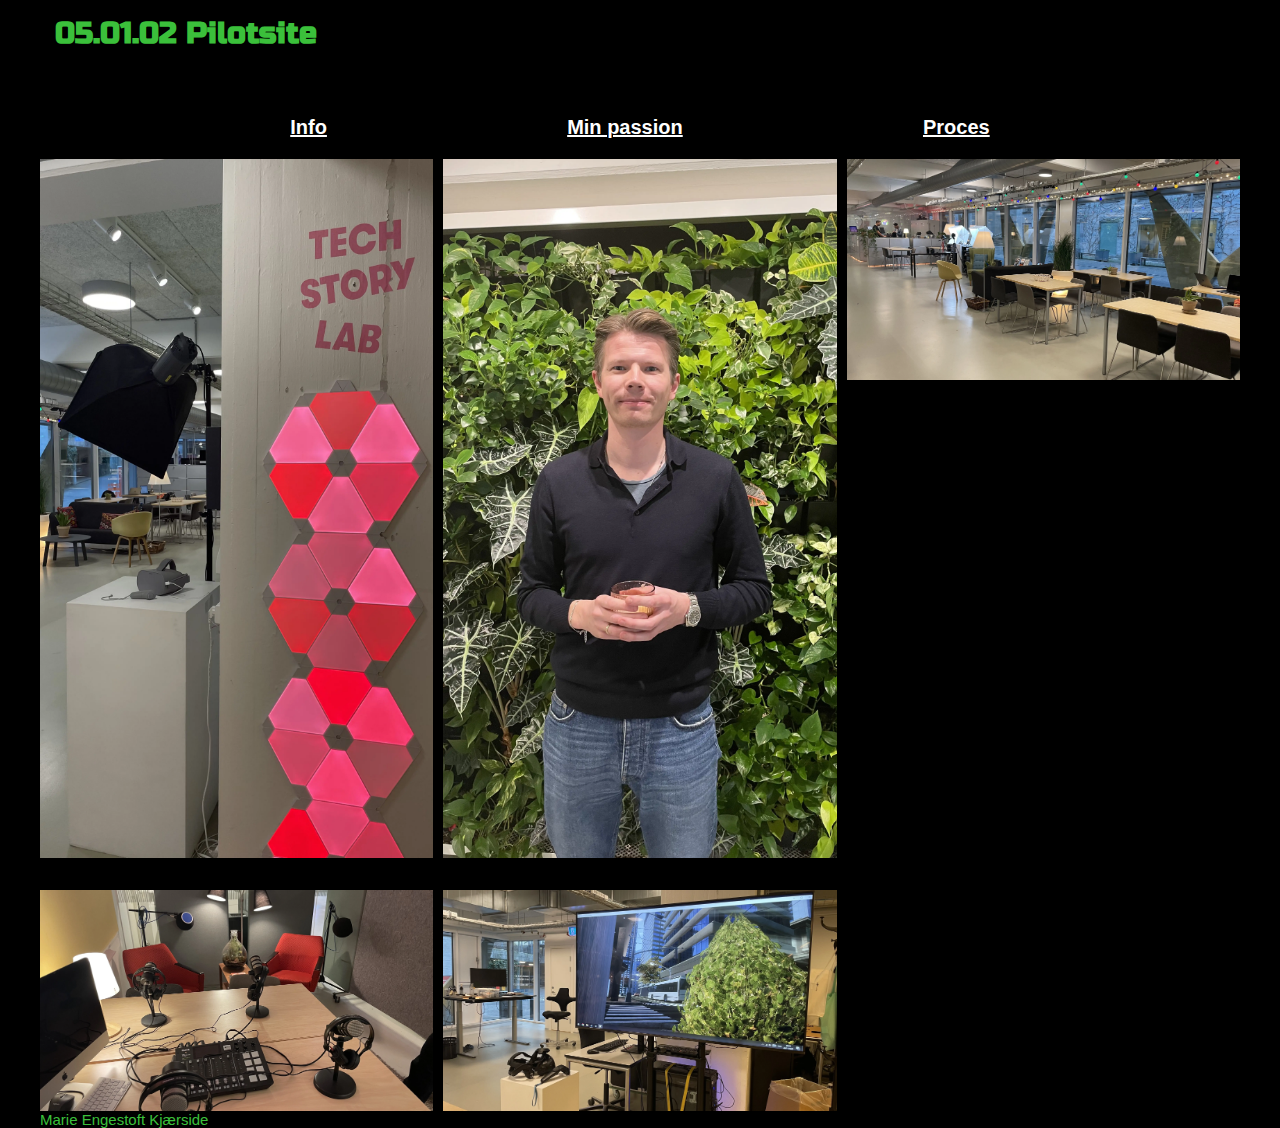
==== index.html @ ae7cff58 "init" ====
<!DOCTYPE html>
<html lang="da">
  <head>
    <meta charset="UTF-8" />
    <meta http-equiv="X-UA-Compatible" content="IE=edge" />
    <meta name="viewport" content="width=device-width, initial-scale=1.0" />
    <title>05.01.02 Pilotsite</title>
    <link rel="stylesheet" href="style.css" />
    <link rel="icon" type="image/svg+xml" href="favicon.svg" />
  </head>
  <body>
    <h1>05.01.02 Pilotsite</h1>
    <header>
      <nav>
        <ul>
          <li><a href="index.html">Info</a></li>
          <li><a href="video.html">Min passion</a></li>
          <li><a href="proces.html">Proces</a></li>
        </ul>
      </nav>
    </header>
    <main>
      <div class="grid_1-1-1">
        <div>
          <img src="webp/storylab_blomst.webp" alt="Neonpink skilt" />
        </div>
        <div>
          <img class="span_2" src="webp/profillang.webp" alt="Profil billede" />
          <h3>Interview af Frederik Lehmann Rosling</h3>
        </div>
        <div>
          <img src="webp/lounge.webp" alt="Lounge område" />
        </div>
        <div>
          <img src="webp/lydstudie2.webp" alt="Lydstudie" />
        </div>
        <div>
          <img src="webp/vrskærm.webp" alt="VR skærm" />
        </div>
      </div>
    </main>
    <script src="script.js"></script>
  </body>
  <footer>Marie Engestoft Kjærside</footer>
</html>
---- style.css ----
* {
  padding: 0;
  margin: 0;
  box-sizing: border-box;
}
@font-face {
  font-family: RussoOne;
  src: url(RussoOne-Regular.ttf);
}
@font-face {
  font-family: Cabin;
  src: url(Cabin-VariableFont_wdth\wght.ttf);
}
img,
video {
  width: 100%;
  height: auto;
  display: block;
}
body {
  max-width: 1200px;
  margin-inline: auto;
  background-color: black;
}
/* Nav */
ul {
  display: flex;
  flex-flow: wrap;
  list-style: none;
  justify-content: space-evenly;
  padding: 20px;
  margin-top: 30px;
}
nav a {
  color: white;
  font-family: "Cabin", sans-serif;
  font-size: 20px;
  font-weight: bold;
  padding: 8px 10px 8px 10px;
}

/* Tekst */
h1 {
  color: rgb(59, 192, 59);
  font-family: "RussoOne", sans-serif;
  font-size: 30px;
  font-weight: bold;
  padding: 15px;
}
h2 {
  color: white;
  font-family: "RussoOne", sans-serif;
  font-size: 20px;
  font-weight: lighter;
  padding: 15px;
}
main p {
  font-family: "Cabin", sans-serif;
  color: white;
  font-size: 15px;
  font-weight: lighter;
}
footer {
  font-family: "Cabin", sans-serif;
  color: rgb(59, 192, 59);
  font-size: 15px;
  gap: 20px;
}

/* Info side */
@media (min-width: 800px) {
  .grid_1-1-1 {
    display: grid;
    grid-template-columns: 1fr 1fr 1fr;
    gap: 10px;
  }
  .span_2 {
    grid-row: span 2;
  }
}

/*Min passion */
iframe {
  width: 100%;
  height: auto;
  aspect-ratio: 16/9;
}
/*Proces*/
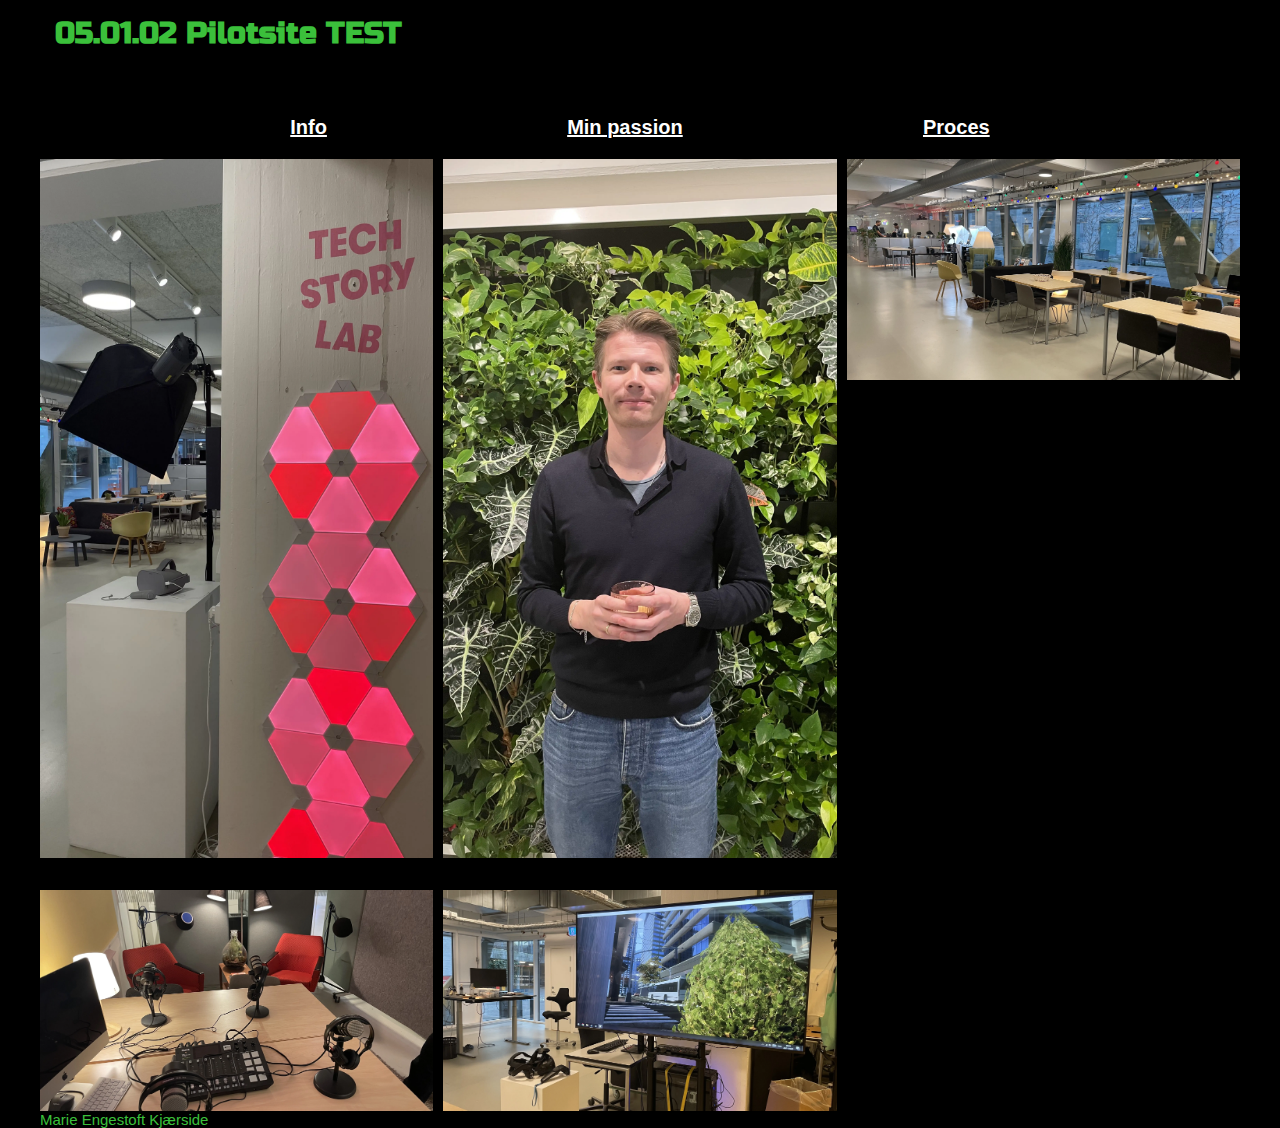
==== commit 5636b1c4: "TEST" ====
--- a/index.html
+++ b/index.html
@@ -9,7 +9,7 @@
     <link rel="icon" type="image/svg+xml" href="favicon.svg" />
   </head>
   <body>
-    <h1>05.01.02 Pilotsite</h1>
+    <h1>05.01.02 Pilotsite TEST</h1>
     <header>
       <nav>
         <ul>
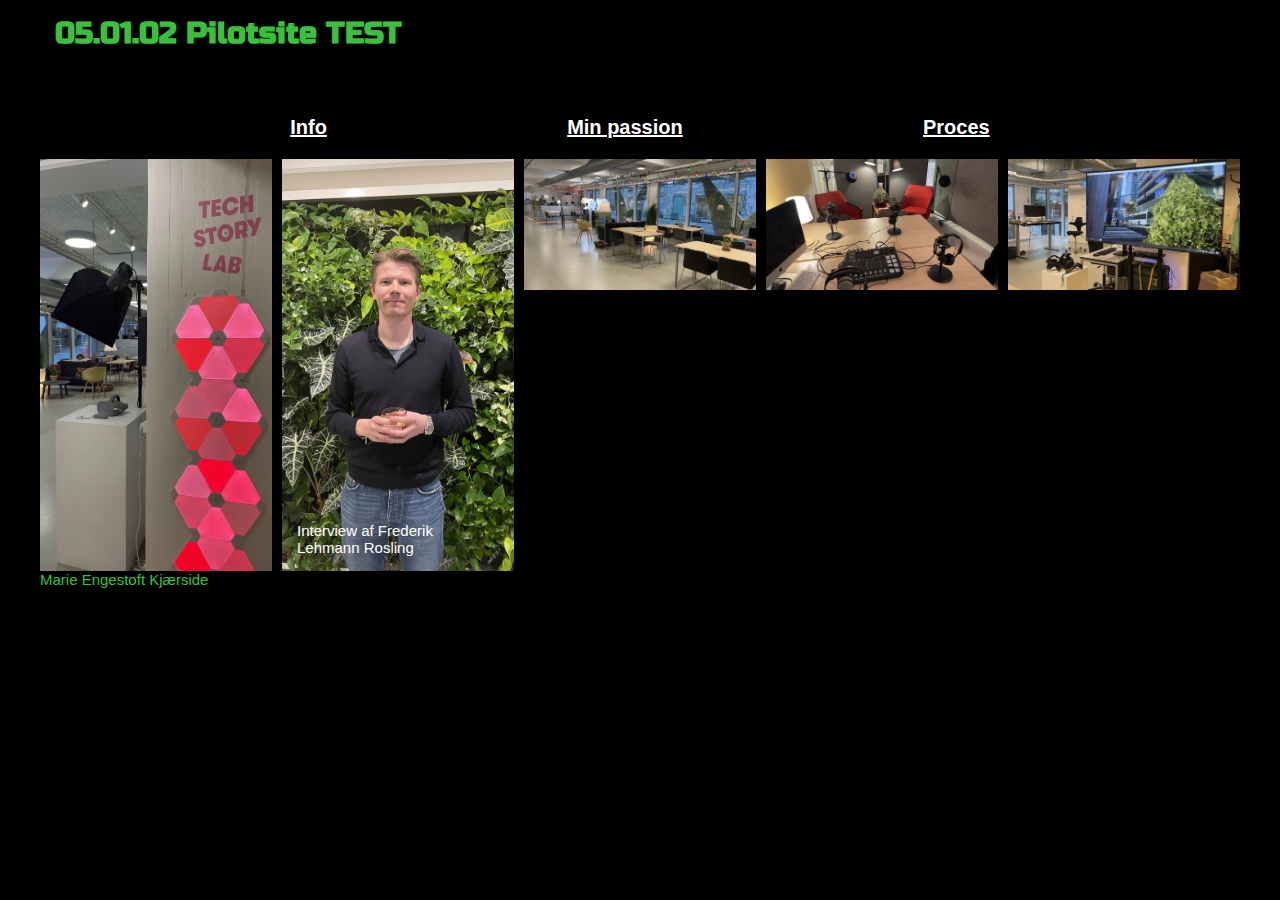
==== commit 34450860: "autofit + tekst img" ====
--- a/index.html
+++ b/index.html
@@ -24,7 +24,7 @@
         <div>
           <img src="webp/storylab_blomst.webp" alt="Neonpink skilt" />
         </div>
-        <div>
+        <div class="container">
           <img class="span_2" src="webp/profillang.webp" alt="Profil billede" />
           <h3>Interview af Frederik Lehmann Rosling</h3>
         </div>
--- a/style.css
+++ b/style.css
@@ -54,6 +54,13 @@
   font-weight: lighter;
   padding: 15px;
 }
+h3 {
+  color: white;
+  font-family: "Cabin", sans-serif;
+  font-size: 15px;
+  font-weight: lighter;
+  padding: 15px;
+}
 main p {
   font-family: "Cabin", sans-serif;
   color: white;
@@ -68,17 +75,25 @@
 }
 
 /* Info side */
-@media (min-width: 800px) {
-  .grid_1-1-1 {
-    display: grid;
-    grid-template-columns: 1fr 1fr 1fr;
-    gap: 10px;
-  }
-  .span_2 {
-    grid-row: span 2;
-  }
+
+.grid_1-1-1 {
+  display: grid;
+  grid-template-columns: repeat(auto-fit, minmax(200px, 1fr));
+  gap: 10px;
 }
-
+/*
+.span_2 {
+  grid-row: span 2;
+}
+*/
+.container {
+  display: grid;
+  place-items: end center;
+}
+img,
+h3 {
+  grid-area: 1/1;
+}
 /*Min passion */
 iframe {
   width: 100%;
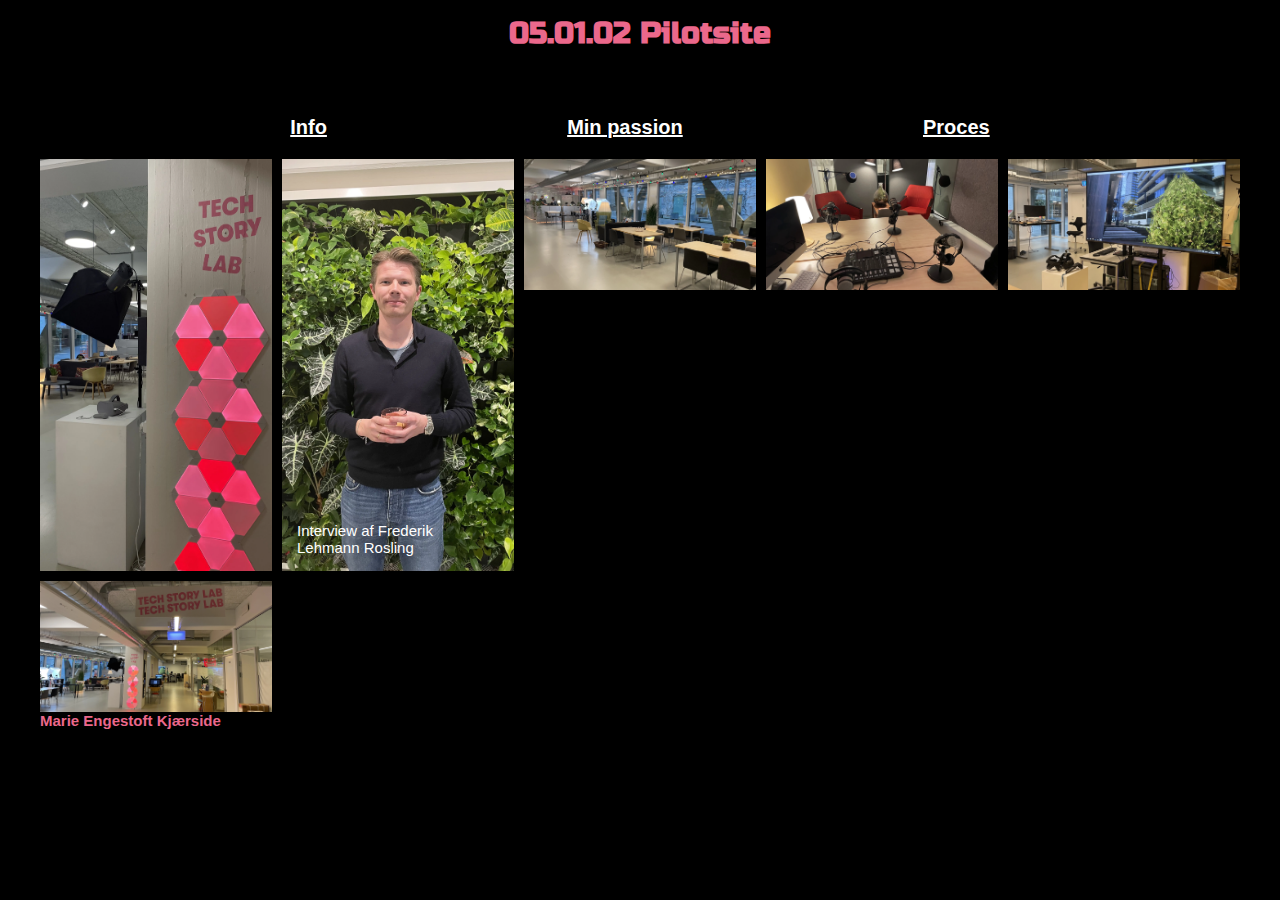
==== commit 8c249c92: "video http" ====
--- a/index.html
+++ b/index.html
@@ -9,7 +9,7 @@
     <link rel="icon" type="image/svg+xml" href="favicon.svg" />
   </head>
   <body>
-    <h1>05.01.02 Pilotsite TEST</h1>
+    <h1>05.01.02 Pilotsite</h1>
     <header>
       <nav>
         <ul>
@@ -37,6 +37,9 @@
         <div>
           <img src="webp/vrskærm.webp" alt="VR skærm" />
         </div>
+        <div>
+          <img src="webp/techstorylab.webp" alt="Tech story lab" />
+        </div>
       </div>
     </main>
     <script src="script.js"></script>
--- a/style.css
+++ b/style.css
@@ -21,7 +21,13 @@
   max-width: 1200px;
   margin-inline: auto;
   background-color: black;
+  /*
+  background-image: url(webp/techstorylab.webp);
+  background-size: cover;
+  background-repeat: no-repeat;
+  */
 }
+
 /* Nav */
 ul {
   display: flex;
@@ -41,11 +47,12 @@
 
 /* Tekst */
 h1 {
-  color: rgb(59, 192, 59);
+  color: #eb688b;
   font-family: "RussoOne", sans-serif;
   font-size: 30px;
   font-weight: bold;
   padding: 15px;
+  text-align: center;
 }
 h2 {
   color: white;
@@ -69,16 +76,18 @@
 }
 footer {
   font-family: "Cabin", sans-serif;
-  color: rgb(59, 192, 59);
+  color: #eb688b;
   font-size: 15px;
+  font-weight: bold;
   gap: 20px;
+  place-items: bottom;
 }
 
 /* Info side */
 
 .grid_1-1-1 {
   display: grid;
-  grid-template-columns: repeat(auto-fit, minmax(200px, 1fr));
+  grid-template-columns: repeat(auto-fit, minmax(200px, 2fr));
   gap: 10px;
 }
 /*
@@ -101,3 +110,8 @@
   aspect-ratio: 16/9;
 }
 /*Proces*/
+.grid_2_1 {
+  display: grid;
+  grid-template-columns: repeat(auto-fit, minmax(200px, 1fr));
+  gap: 20px;
+}
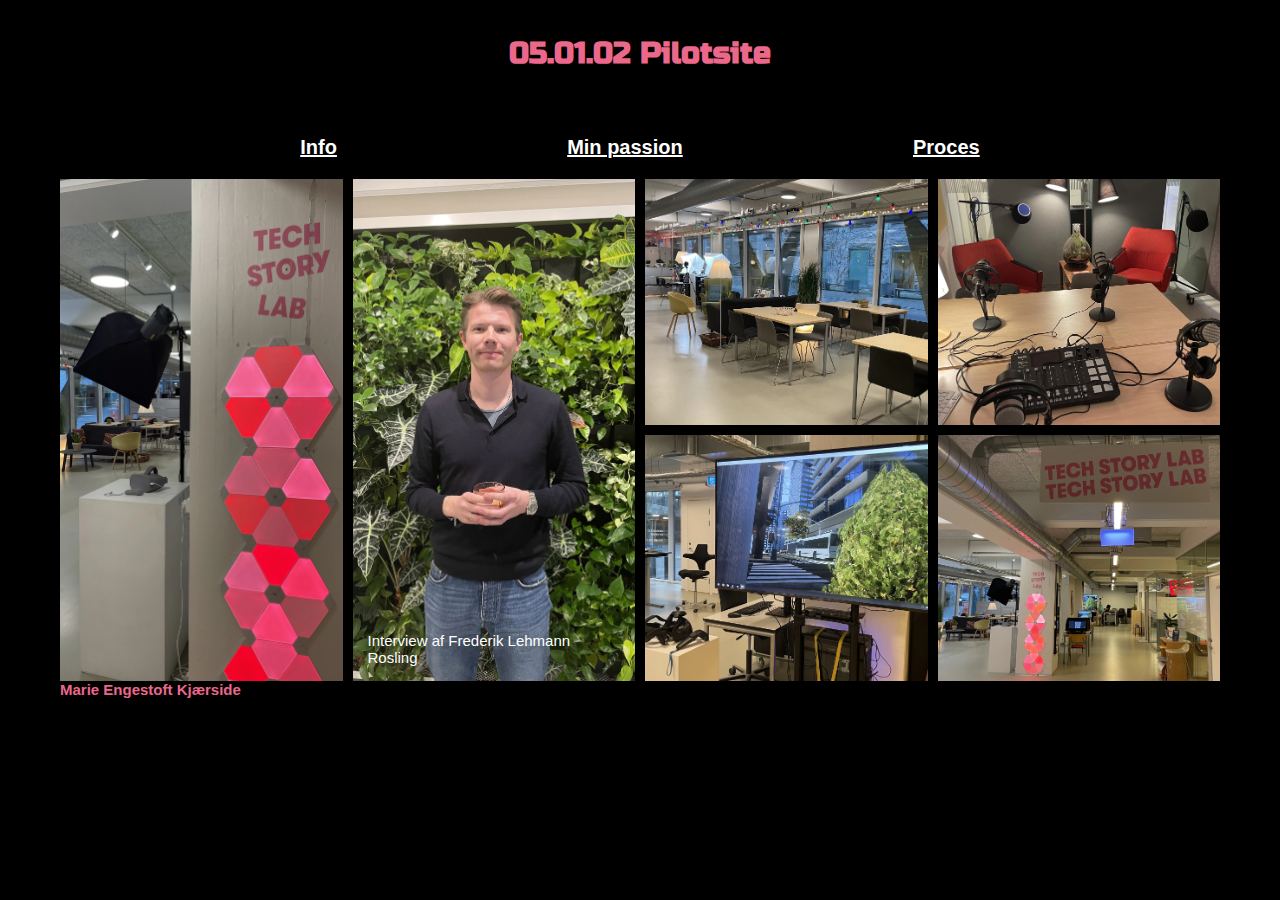
==== commit 9cee4033: "grid på img" ====
--- a/index.html
+++ b/index.html
@@ -20,25 +20,29 @@
       </nav>
     </header>
     <main>
-      <div class="grid_1-1-1">
-        <div>
-          <img src="webp/storylab_blomst.webp" alt="Neonpink skilt" />
+      <div class="grid_1_1">
+        <div class="grid_1_2">
+          <div>
+            <img src="webp/storylab_blomst.webp" alt="Neonpink skilt" />
+          </div>
+          <div class="container">
+            <img class="span_2" src="webp/profillang.webp" alt="Profil billede" />
+            <h3>Interview af Frederik Lehmann Rosling</h3>
+          </div>
         </div>
-        <div class="container">
-          <img class="span_2" src="webp/profillang.webp" alt="Profil billede" />
-          <h3>Interview af Frederik Lehmann Rosling</h3>
-        </div>
-        <div>
-          <img src="webp/lounge.webp" alt="Lounge område" />
-        </div>
-        <div>
-          <img src="webp/lydstudie2.webp" alt="Lydstudie" />
-        </div>
-        <div>
-          <img src="webp/vrskærm.webp" alt="VR skærm" />
-        </div>
-        <div>
-          <img src="webp/techstorylab.webp" alt="Tech story lab" />
+        <div class="grid_1_1_1_1">
+          <div>
+            <img src="webp/lounge.webp" alt="Lounge område" />
+          </div>
+          <div>
+            <img src="webp/lydstudie2.webp" alt="Lydstudie" />
+          </div>
+          <div>
+            <img src="webp/vrskærm.webp" alt="VR skærm" />
+          </div>
+          <div>
+            <img src="webp/techstorylab.webp" alt="Tech story lab" />
+          </div>
         </div>
       </div>
     </main>
--- a/style.css
+++ b/style.css
@@ -21,11 +21,7 @@
   max-width: 1200px;
   margin-inline: auto;
   background-color: black;
-  /*
-  background-image: url(webp/techstorylab.webp);
-  background-size: cover;
-  background-repeat: no-repeat;
-  */
+  padding: 20px;
 }
 
 /* Nav */
@@ -57,7 +53,7 @@
 h2 {
   color: white;
   font-family: "RussoOne", sans-serif;
-  font-size: 20px;
+  font-size: 18px;
   font-weight: lighter;
   padding: 15px;
 }
@@ -85,16 +81,31 @@
 
 /* Info side */
 
-.grid_1-1-1 {
+.grid_1_1 {
   display: grid;
-  grid-template-columns: repeat(auto-fit, minmax(200px, 2fr));
+  grid-template-columns: repeat(auto-fit, minmax(500px, 1fr));
   gap: 10px;
 }
-/*
-.span_2 {
-  grid-row: span 2;
+
+.grid_1_2 {
+  display: grid;
+  grid-template-columns: 1fr 1fr;
+  gap: 10px;
 }
-*/
+
+.grid_1_1_1_1 {
+  display: grid;
+  grid-template-columns: 1fr 1fr;
+  grid-template-rows: 1fr 1fr;
+  gap: 10px;
+}
+
+.grid_1_1_1_1 > div > img {
+  object-fit: cover;
+  height: 100%;
+}
+
+/* tekst på billede */
 .container {
   display: grid;
   place-items: end center;
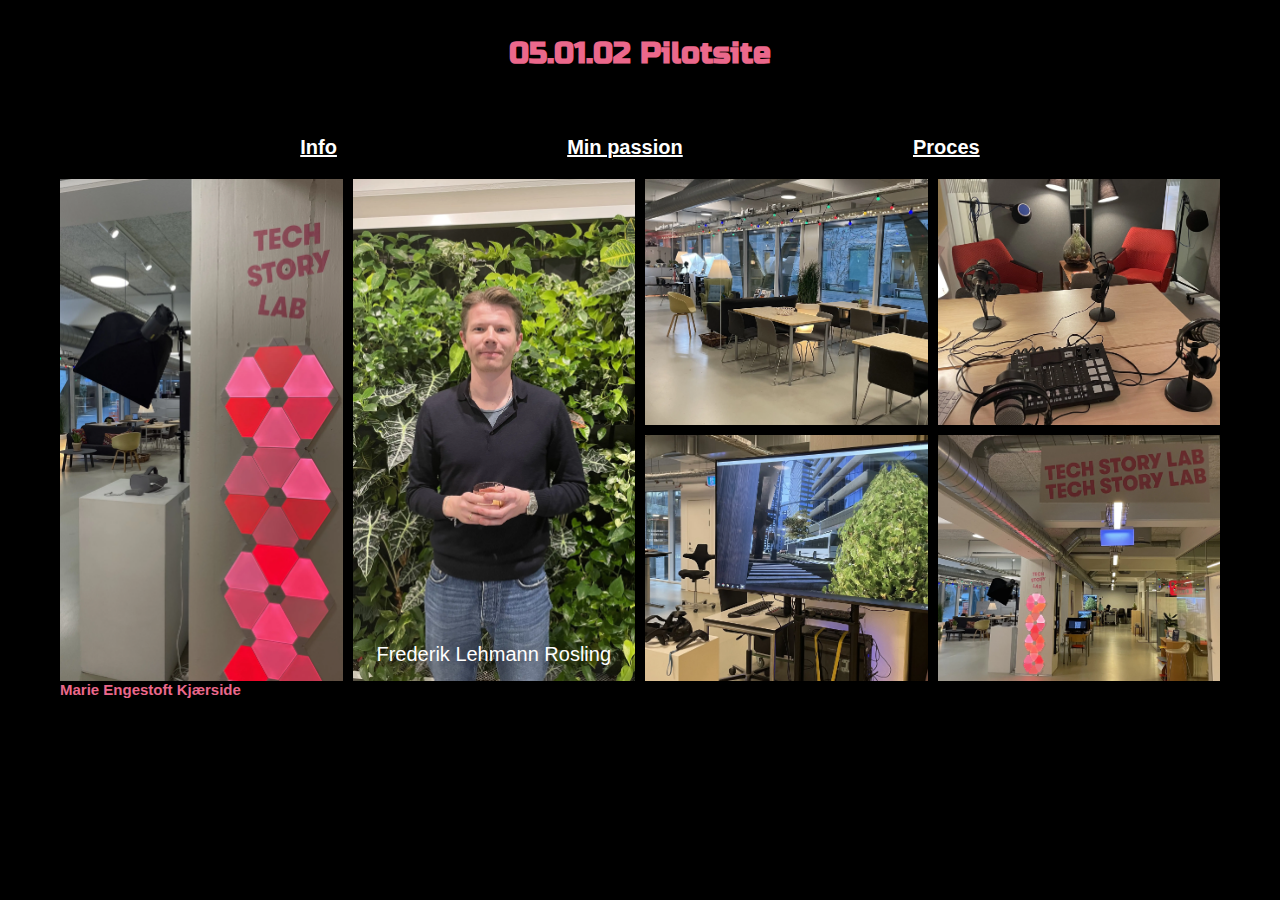
==== commit df35a8d9: "h3 size" ====
--- a/index.html
+++ b/index.html
@@ -27,7 +27,7 @@
           </div>
           <div class="container">
             <img class="span_2" src="webp/profillang.webp" alt="Profil billede" />
-            <h3>Interview af Frederik Lehmann Rosling</h3>
+            <h3>Frederik Lehmann Rosling</h3>
           </div>
         </div>
         <div class="grid_1_1_1_1">
--- a/style.css
+++ b/style.css
@@ -60,7 +60,7 @@
 h3 {
   color: white;
   font-family: "Cabin", sans-serif;
-  font-size: 15px;
+  font-size: 20px;
   font-weight: lighter;
   padding: 15px;
 }
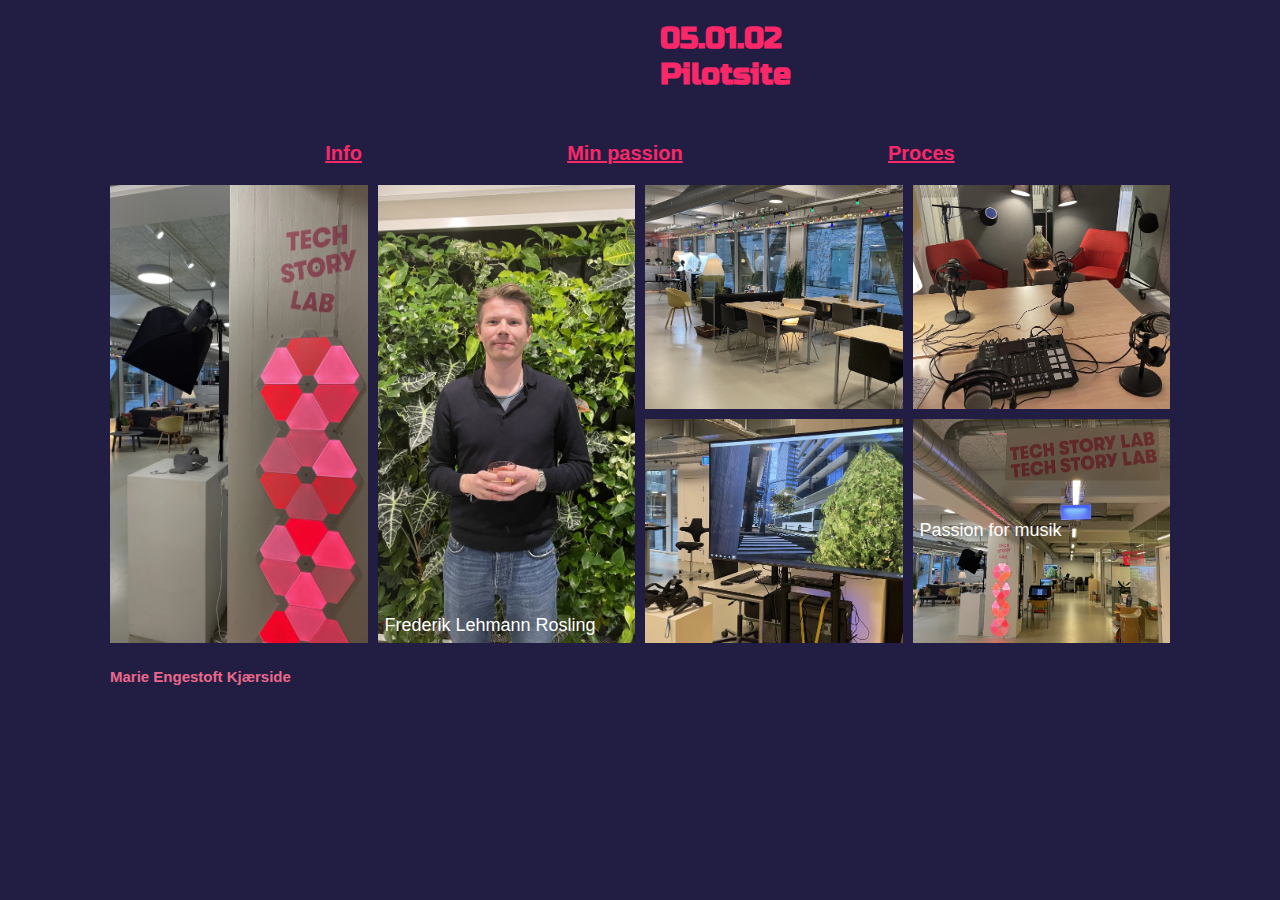
==== commit 77577300: "animation h1 + farve" ====
--- a/index.html
+++ b/index.html
@@ -9,7 +9,9 @@
     <link rel="icon" type="image/svg+xml" href="favicon.svg" />
   </head>
   <body>
-    <h1>05.01.02 Pilotsite</h1>
+    <div class="overskrift_container">
+      <h1 class="overskrift_sprite">05.01.02 Pilotsite</h1>
+    </div>
     <header>
       <nav>
         <ul>
@@ -40,8 +42,9 @@
           <div>
             <img src="webp/vrskærm.webp" alt="VR skærm" />
           </div>
-          <div>
+          <div class="tekst">
             <img src="webp/techstorylab.webp" alt="Tech story lab" />
+            <h3>Passion for musik</h3>
           </div>
         </div>
       </div>
--- a/style.css
+++ b/style.css
@@ -18,9 +18,9 @@
   display: block;
 }
 body {
-  max-width: 1200px;
+  max-width: 1100px;
   margin-inline: auto;
-  background-color: black;
+  background-color: #221e43; /*#221e43  #433323 */
   padding: 20px;
 }
 
@@ -34,7 +34,7 @@
   margin-top: 30px;
 }
 nav a {
-  color: white;
+  color: #fa2869;
   font-family: "Cabin", sans-serif;
   font-size: 20px;
   font-weight: bold;
@@ -43,30 +43,47 @@
 
 /* Tekst */
 h1 {
-  color: #eb688b;
+  color: #fa2869;
   font-family: "RussoOne", sans-serif;
   font-size: 30px;
   font-weight: bold;
-  padding: 15px;
-  text-align: center;
+  padding: 0 550px;
 }
+
+.overskrift_sprite {
+  width: 100px;
+  animation: rotation 10s infinite linear;
+}
+
+@keyframes rotation {
+  0% {
+    transform: rotatey(0deg);
+  }
+  50% {
+    transform: rotatey(360deg);
+  }
+  100% {
+    transform: rotatey(0deg);
+  }
+}
+
 h2 {
-  color: white;
+  color: #eb688b;
   font-family: "RussoOne", sans-serif;
   font-size: 18px;
   font-weight: lighter;
-  padding: 15px;
+  padding: 25px 0;
 }
 h3 {
   color: white;
   font-family: "Cabin", sans-serif;
-  font-size: 20px;
+  font-size: 18px;
   font-weight: lighter;
-  padding: 15px;
+  padding: 7px;
 }
 main p {
   font-family: "Cabin", sans-serif;
-  color: white;
+  color: #eb688b;
   font-size: 15px;
   font-weight: lighter;
 }
@@ -75,7 +92,7 @@
   color: #eb688b;
   font-size: 15px;
   font-weight: bold;
-  gap: 20px;
+  padding: 25px 0;
   place-items: bottom;
 }
 
@@ -108,12 +125,22 @@
 /* tekst på billede */
 .container {
   display: grid;
-  place-items: end center;
+  place-items: end left;
 }
 img,
 h3 {
   grid-area: 1/1;
 }
+
+.tekst {
+  display: grid;
+  place-items: center left;
+}
+img,
+h3 {
+  grid-area: 1/1;
+}
+
 /*Min passion */
 iframe {
   width: 100%;
